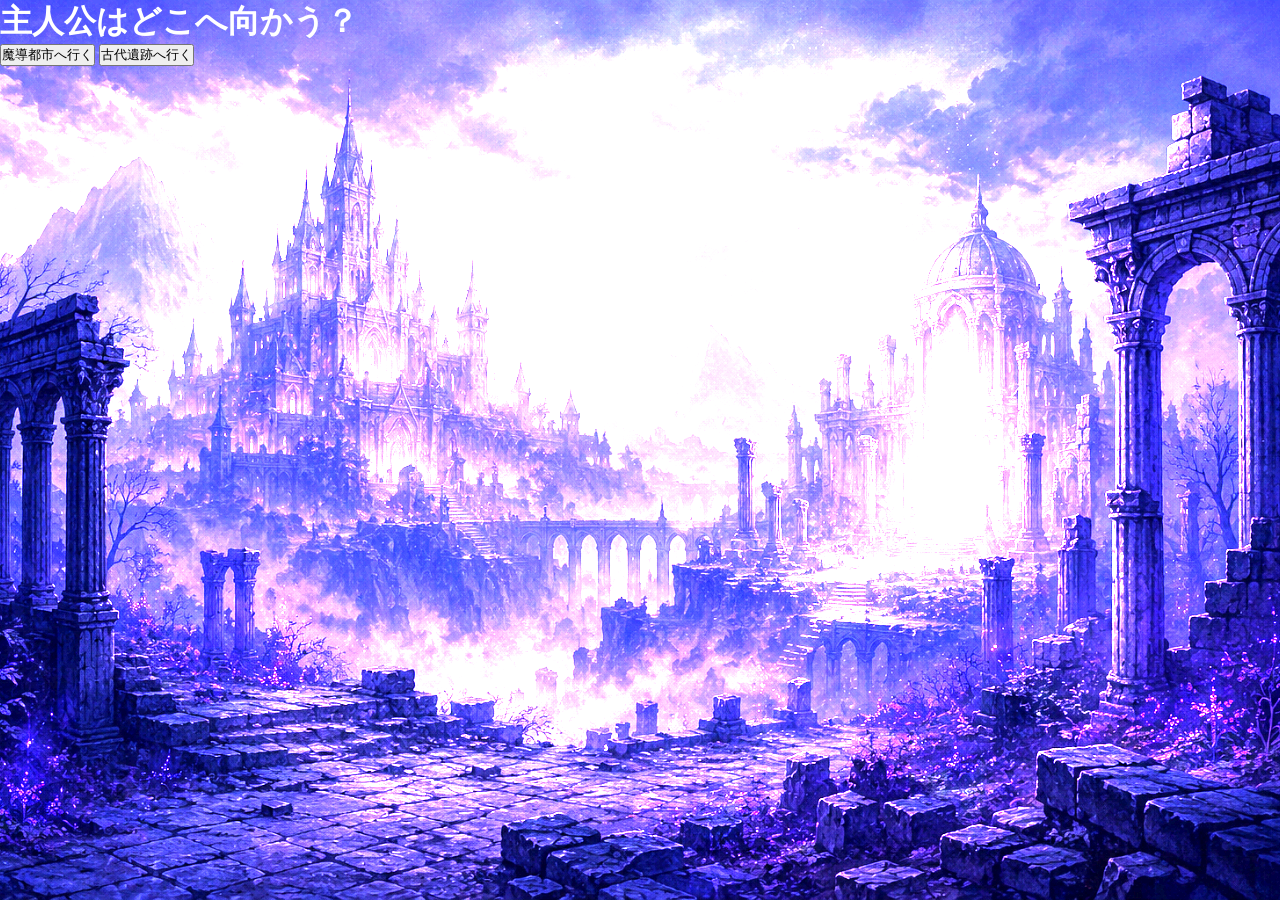
==== choice3.html @ fc879f2a "分岐画面" ====
<!doctype html>
<html lang="ja">

<head>
    <meta charset="UTF-8">
    <title>分岐画面</title>
    <meta name="description" content="分岐担当、分岐させます">
    <link rel="stylesheet" href="style.css">
</head>

<body>

    <div id="game">

        <h1>主人公はどこへ向かう？</h1>


        <button onclick="choose('city')">
            魔導都市へ行く
        </button>

        <button onclick="choose('ruins')">
            古代遺跡へ行く
        </button>

        <p id="result"></p>

    </div>


    <script>

        function choose(place) {

            if (place === 'city') {

                document.getElementById('game').innerHTML = `
                    <h1>王国を信じますか？</h1>

                    <button onclick="choose('trust')">
                        王国を信じる
                    </button>

                    <button onclick="choose('doubt')">
                        王国を疑う
                    </button>
		    
                `;

            }

            else if (place === 'ruins') {

                document.getElementById('game').innerHTML = `
                    <h1>エターナル・コアをどうする？</h1>

                    <button onclick="choose('revive')">
                        復活させる
                    </button>

                    <button onclick="choose('destroy')">
                        破壊する
                    </button>

                `;

            }

    }


    </script>

</body>
</html>
---- style.css ----
* {
    box-sizing: border-box;
    margin: 0;
    padding: 0;
}

html,
body {
    width: 100%;
    height: 100%;
}

body {
    font-family: "Noto Serif JP", "Yu Mincho", serif;
    color: white;
    background-color: #151326;
}

/* 背景画像 */
body::before {
    content: "";

    position: fixed;
    inset: 0;

    background-image: url("images/ending-bg.png");
    background-repeat: no-repeat;
    background-size: cover;
    background-position: center;

    filter: brightness(7);

    z-index: -1;
}

/* エンディング全体 */
.ending {
    width: 100%;
    min-height: 100vh;

    display: flex;
    justify-content: center;
    align-items: center;

    text-align: center;

    padding: 40px;

    background-image:
        linear-gradient(
            rgba(15, 12, 30, 0.55),
            rgba(15, 12, 30, 0.75)
        ),
        url("images/ending-bg.jpg");

    background-size: cover;
    background-position: center;
    background-repeat: no-repeat;
}

/* 真ん中の文章部分 */
.ending-content {
    width: 80%;
    max-width: 800px;

    padding: 50px;

    text-align: center;

    background: rgba(10, 8, 20, 0.75);

    border: 1px solid rgba(190, 170, 230, 0.5);
    border-radius: 15px;
}

/* ~~~~ END */
.ending-title {
    font-size: 50px;
    font-weight: bold;

    text-align: center;

    letter-spacing: 8px;

    margin-bottom: 20px;
    
    /* 文字のカラー：紫蛍光 */
    color: #e8d7ff;
    
    text-shadow:
        0 0 3px #c77dff,
        0 0 6px #c77dff,
        0 0 12px #a855f7,
        0 0 20px #9333ea;
}

/* 「~~の道」 */
.ending-name {
    font-size: 30px;
    font-weight: bold;

    text-align: center;

    margin-bottom: 35px;
}

/* ストーリー本文 */
.ending-story {
    max-width: 650px;

    margin: 0 auto 40px;

    font-size: 20px;
    line-height: 1;

    text-align: center;
}

/* GAME CLEAR */
.game-clear {
    font-size: 24px;
    font-weight: bold;

    letter-spacing: 5px;

    margin-bottom: 30px;
}

/* ボタン */
.button {
    display: inline-block;

    padding: 12px 35px;

    font-size: 18px;
    color: white;

    text-decoration: none;

    background: #5c4b8a;

    border: 2px solid #9b8ac4;
    border-radius: 8px;

    transition: 0.3s;
}

.button:hover {
    background: #7966ad;
    transform: translateY(-2px);
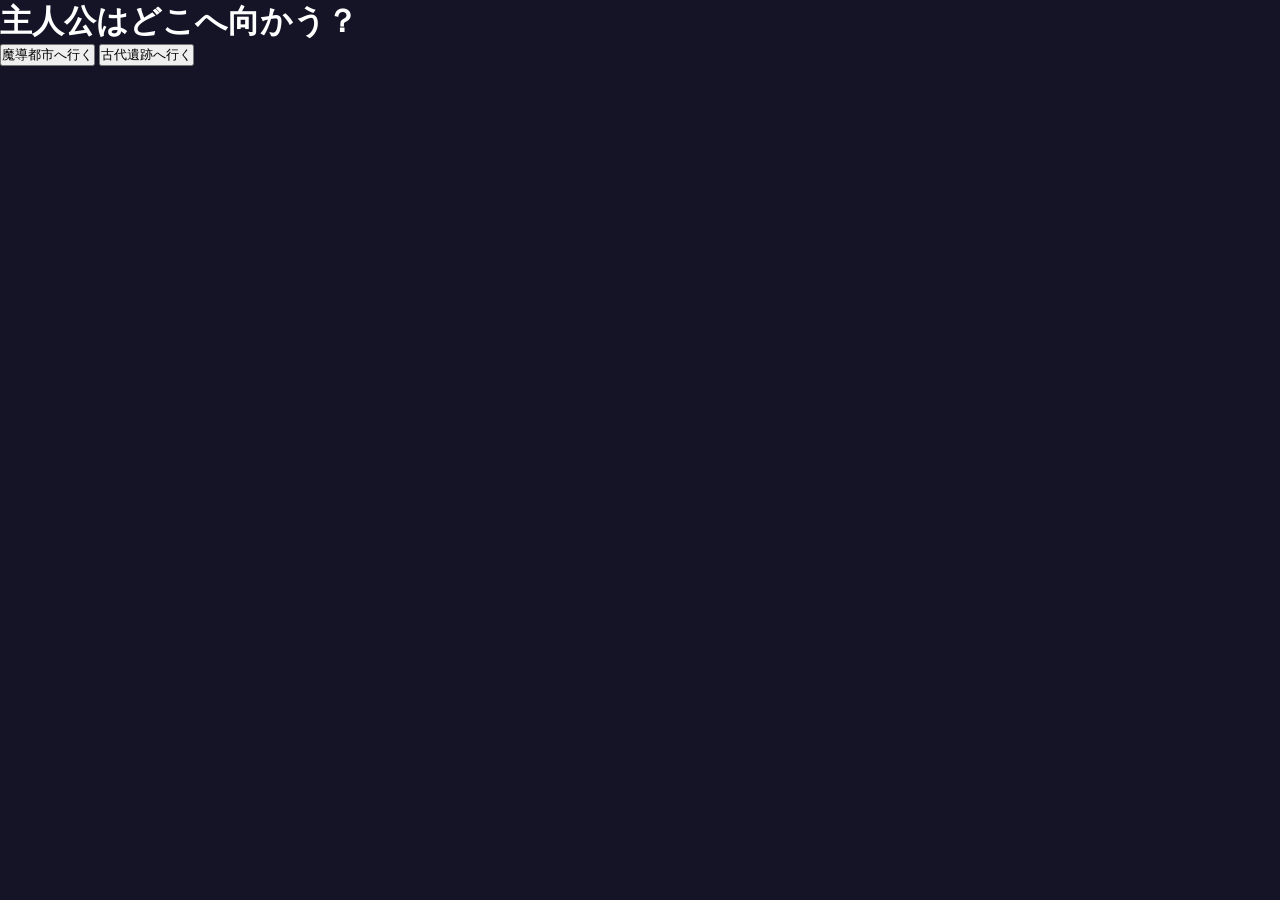
==== commit 01a42228: "分岐画面" ====
--- a/choice3.html
+++ b/choice3.html
@@ -15,7 +15,6 @@
 
         <h1>主人公はどこへ向かう？</h1>
 
-
         <button onclick="choose('city')">
             魔導都市へ行く
         </button>
@@ -27,7 +26,6 @@
         <p id="result"></p>
 
     </div>
-
 
     <script>
 
